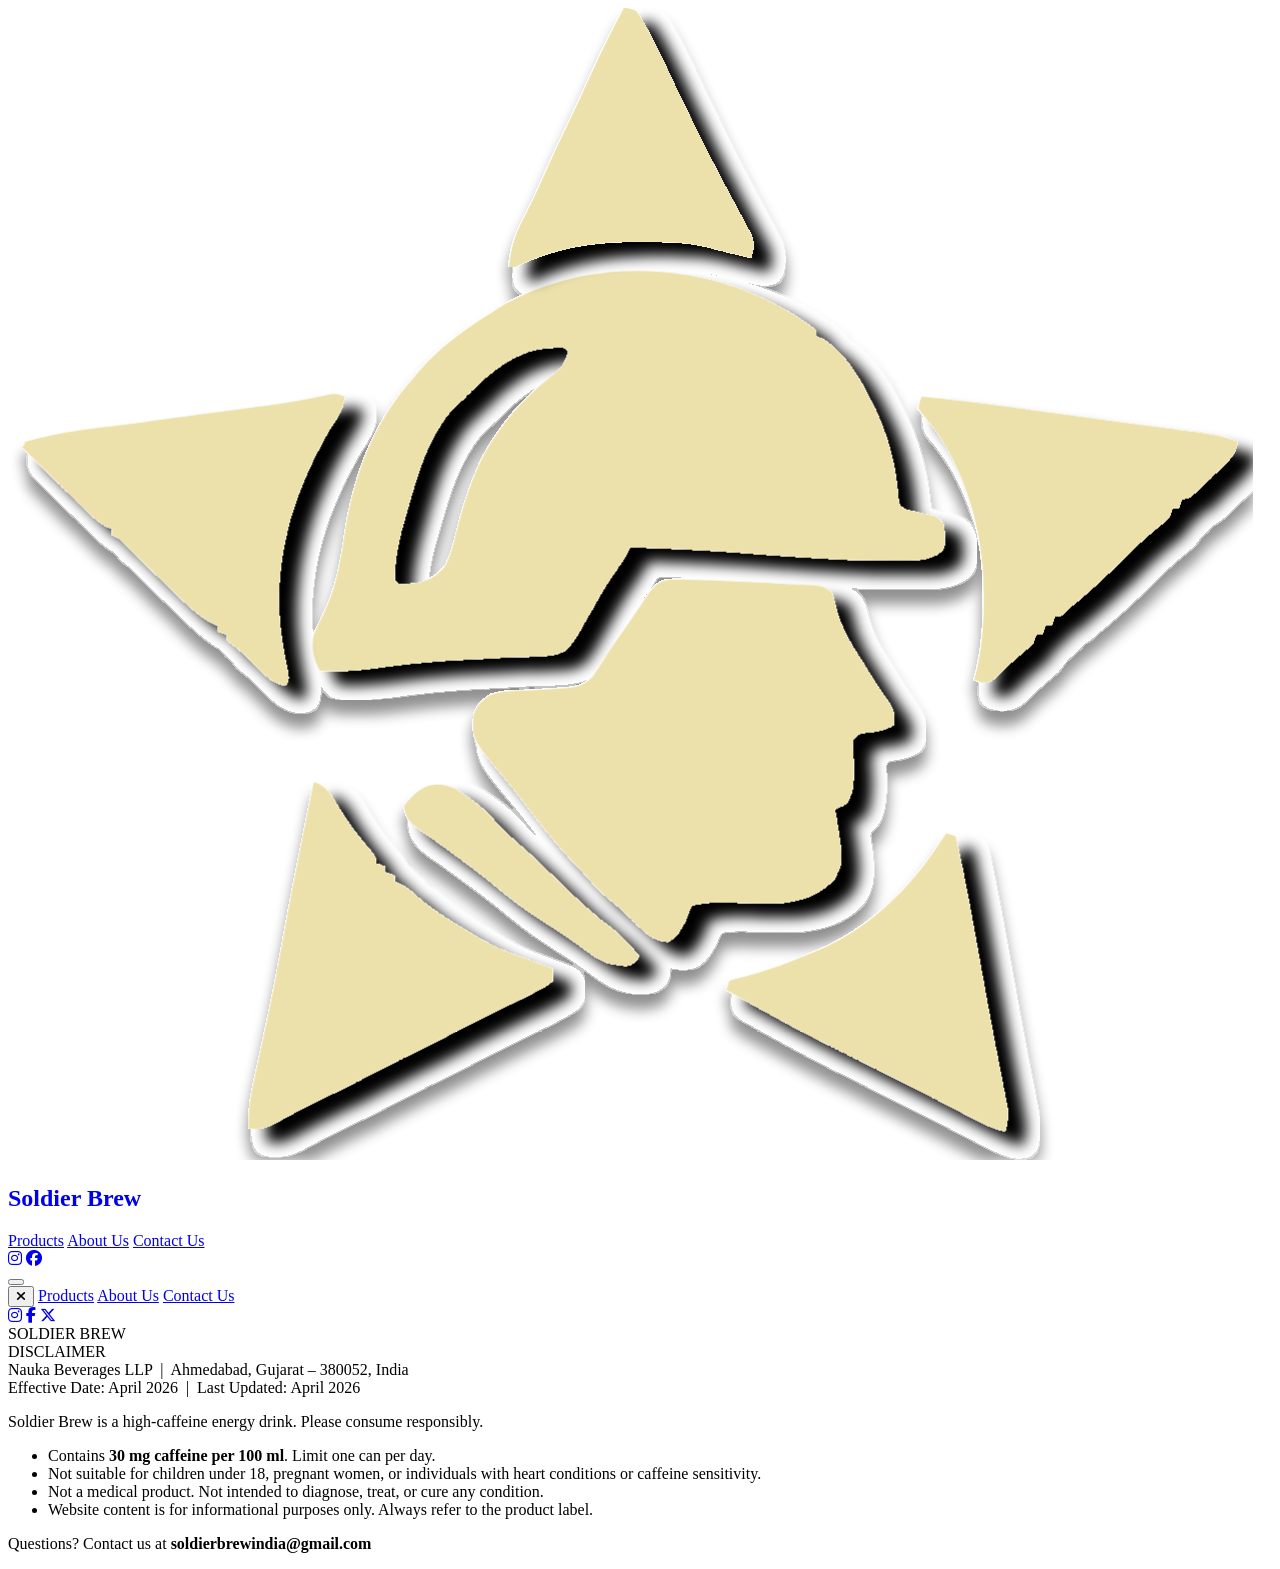
==== disclaimer/index.html @ a4a6e16e "SEO improvements for legal pages" ====
<!DOCTYPE html>
<html lang="en">
<head>
    <meta charset="UTF-8"/>
    <meta name="viewport" content="width=device-width, initial-scale=1.0"/>
    <title>Disclaimer | Soldier Brew Energy Drink </title>
    <meta name="description" content="Read the official disclaimer for Soldier Brew energy drink. Important health warnings, caffeine advisories, and liability information ."/>
    <meta name="robots" content="index, follow"/>
    <link rel="canonical" href="https://www.soldierbrew.com/disclaimer/"/>
    <!-- Open Graph -->
    <meta property="og:title" content="Disclaimer | Soldier Brew"/>
    <meta property="og:description" content="Health warnings and liability disclaimer for Soldier Brew energy drink ."/>
    <meta property="og:url" content="https://www.soldierbrew.com/disclaimer/"/>
    <meta property="og:type" content="website"/>
    <meta property="og:site_name" content="Soldier Brew"/>
    <link rel="icon" type="image/png" href="[data-uri]">
    <link rel="preconnect" href="https://fonts.googleapis.com">
    <link href="https://fonts.googleapis.com/css2?family=Montserrat:wght@900&family=Lora:wght@400;700&display=swap" rel="stylesheet">
    <link rel="stylesheet" href="https://cdnjs.cloudflare.com/ajax/libs/font-awesome/6.5.0/css/all.min.css"/>
    <link rel="stylesheet" href="style.css">

    <script async src="https://www.googletagmanager.com/gtag/js?id=G-ZJBKX8CW5R"></script>
  <script>
    window.dataLayer = window.dataLayer || [];
    function gtag(){dataLayer.push(arguments);}
    gtag('js', new Date());
    gtag('config', 'G-ZJBKX8CW5R');
  </script>
</head>
<body>
    <nav class="navbar">
        <a href="#" class="logo-container" style="text-decoration:none; cursor:pointer;">
            <svg class="logo-img" viewBox="0 0 354 323" fill="none" xmlns="http://www.w3.org/2000/svg">
                <g filter="url(#filter0_dd_101_147)">
                    <g filter="url(#filter1_d_101_147)">
                        <path d="M220.227 86.036C220.85 86.4318 221.474 86.8276 222.116 87.2354C223.553 88.1863 224.936 89.2127 226.305 90.2535C226.305 90.8102 226.305 91.3669 226.305 91.9405C227.046 92.2259 227.046 92.2259 227.801 92.5171C234.238 96.1313 238.813 104.091 241.937 110.497C242.31 111.258 242.684 112.019 243.07 112.804C246.544 120.352 248.572 128.189 249.264 136.435C249.445 139.158 249.445 139.158 251.109 140.336C252.384 140.653 253.66 140.965 254.939 141.265C255.555 141.411 256.172 141.556 256.808 141.706C257.401 141.828 257.994 141.95 258.606 142.075C260.173 142.55 260.173 142.55 261.91 144.237C262.232 145.973 262.232 145.973 262.289 147.98C262.324 148.64 262.359 149.3 262.395 149.98C261.91 151.828 261.91 151.828 260.013 153.188C257.321 154.477 255.678 154.685 252.696 154.695C251.229 154.702 251.229 154.702 249.732 154.71C248.664 154.698 247.596 154.687 246.496 154.675C245.368 154.67 244.24 154.664 243.077 154.658C231.639 154.544 220.255 153.673 208.857 152.794C197.31 151.903 185.784 151.287 174.202 150.985C173.939 151.506 173.676 152.027 173.406 152.564C172.412 154.459 171.266 156.141 170.023 157.891C168.264 160.421 166.636 162.957 165.138 165.64C157.191 179.851 157.191 179.851 153.457 181.021C150.449 181.562 147.408 181.603 144.358 181.713C142.884 181.774 141.409 181.835 139.935 181.896C138.782 181.943 138.782 181.943 137.606 181.991C126.184 182.461 114.896 183.022 103.589 184.748C98.1543 185.573 92.868 185.872 87.3627 185.568C85.4493 182.143 84.8874 179.29 85.6259 175.446C86.388 173.702 87.2086 171.981 88.0682 170.28C91.56 163.337 92.896 156.409 94.0215 148.807C96.5129 132.04 101.787 116.727 113.414 103.749C114.036 103.015 114.657 102.281 115.297 101.525C120.893 95.1679 127.117 90.5869 134.256 86.036C135.008 85.5402 135.76 85.0444 136.535 84.5336C161.495 68.9027 195.907 70.5859 220.227 86.036ZM127.309 109.654C126.592 110.28 125.876 110.906 125.138 111.552C117.456 119.76 114.474 131.365 111.461 141.812C111.236 142.576 111.012 143.34 110.781 144.127C109.298 149.436 108.269 154.743 108.204 160.263C109.196 161.409 109.196 161.409 111.84 161.318C116.509 161.02 119.126 159.913 122.261 156.52C123.997 153.207 124.745 150.161 125.599 146.556C128.223 136.69 131.474 126.372 137.729 118.089C138.215 117.423 138.701 116.758 139.202 116.072C143.028 111.127 147.42 107.023 152.228 102.998C154.769 100.828 156.349 99.451 156.834 96.1579C155.811 94.9798 155.811 94.9798 152.926 95.1035C141.793 95.3533 134.785 102.319 127.309 109.654Z" fill="#ECE1AA"/>
                    </g>
                    <g filter="url(#filter2_d_101_147)">
                        <path d="M188.552 160.059C189.121 160.069 189.69 160.079 190.277 160.09C192.157 160.13 194.036 160.194 195.916 160.263C196.885 160.297 196.885 160.297 197.872 160.331C201.939 160.48 206.002 160.673 210.065 160.891C212.175 161.003 214.286 161.103 216.396 161.202C217.751 161.273 219.105 161.344 220.459 161.416C221.084 161.444 221.709 161.473 222.353 161.502C228.324 161.846 228.324 161.846 230.652 163.637C231.365 165.496 231.365 165.496 231.822 167.785C233.197 173.315 235.78 177.654 238.847 182.457C239.345 183.258 239.843 184.059 240.355 184.884C242.372 188.114 244.408 191.311 246.626 194.415C248.174 196.767 248.352 198.012 248.02 200.751C245.716 202.093 244.115 202.495 241.398 202.859C238.412 203 238.412 203 236.731 204.968C236.585 207.158 236.585 207.158 236.731 209.66C236.867 218.853 236.867 218.853 234.994 222.681C233.189 223.729 233.189 223.729 231.52 224.368C231.655 225.074 231.789 225.78 231.927 226.507C233.927 239.173 233.927 239.173 231.307 244.128C227.201 248.429 221.775 250.288 215.817 250.703C212.87 250.735 209.934 250.696 206.988 250.622C204.994 250.585 202.999 250.552 201.005 250.523C200.131 250.503 199.258 250.482 198.358 250.461C195.96 250.516 193.879 250.712 191.574 251.36C190.576 253.256 190.576 253.256 189.838 255.577C187.048 260.274 187.048 260.274 184.681 261.535C180.432 261.41 177.413 258.02 174.641 255.208C172.629 253.203 170.721 251.351 168.453 249.62C165.99 247.668 164.049 245.476 161.991 243.129C160.267 241.187 158.475 239.32 156.676 237.442C152.286 232.728 148.449 227.657 144.566 222.55C142.52 219.865 140.4 217.254 138.223 214.668C129.973 204.648 129.973 204.648 130.359 198.263C131.079 195.352 132.7 194.032 135.129 192.316C138.505 191.138 142.111 191.254 145.658 191.103C147.635 190.991 149.611 190.868 151.588 190.741C153.075 190.647 154.563 190.57 156.052 190.497C159.373 190.138 161.313 189.679 163.677 187.311C165.303 185.108 166.714 182.843 168.128 180.507C169.295 178.797 170.471 177.092 171.656 175.393C173.306 172.982 174.951 170.569 176.581 168.144C177.033 167.475 177.486 166.805 177.951 166.115C178.342 165.531 178.733 164.947 179.135 164.345C182.017 160.456 183.473 159.947 188.552 160.059Z" fill="#ECE1AA"/>
                    </g>
                    <g filter="url(#filter3_d_101_147)">
                        <path d="M85.6286 216.777C89.3321 218.05 90.4609 220.295 92.3586 223.525C95.1131 228.107 98.1719 232.189 101.721 236.24C102.996 237.864 102.996 237.864 102.996 239.551C103.856 239.83 104.716 240.108 105.602 240.395C105.602 240.952 105.602 241.508 105.602 242.082C106.461 242.36 107.321 242.639 108.207 242.925C108.207 243.482 108.207 244.039 108.207 244.612C108.719 244.837 109.232 245.062 109.76 245.294C111.714 246.317 113.013 247.397 114.611 248.882C119.532 253.169 125.147 256.479 130.785 259.795C131.289 260.092 131.793 260.389 132.312 260.695C135.649 262.607 138.987 264.079 142.617 265.383C143.559 265.725 144.502 266.066 145.473 266.418C146.8 266.897 146.8 266.897 148.153 267.387C149.602 267.944 151.05 268.505 152.495 269.074C152.495 270.187 152.495 271.3 152.495 272.447C151.084 273.647 151.084 273.647 149.021 274.767C148.228 275.2 147.434 275.633 146.616 276.078C142.884 277.981 139.125 279.824 135.345 281.634C131.214 283.612 127.134 285.668 123.078 287.788C118.917 289.963 114.731 292.067 110.493 294.098C107.643 295.499 104.832 296.968 102.019 298.438C96.815 301.156 91.5591 303.755 86.258 306.29C81.9944 308.34 77.8541 310.554 73.7594 312.909C71.4791 313.888 69.8589 313.949 67.3923 313.778C67.2413 309.327 67.7795 305.287 68.7594 300.932C68.9018 300.274 69.0441 299.617 69.1908 298.94C69.4956 297.533 69.803 296.128 70.1127 294.722C70.9321 290.999 71.7304 287.272 72.5281 283.545C72.6871 282.803 72.8461 282.061 73.0099 281.296C74.3052 275.218 75.4741 269.127 76.5647 263.011C78.2383 253.639 80.0598 244.3 81.9379 234.965C82.0725 234.295 82.2072 233.626 82.3459 232.936C83.4303 227.548 84.5164 222.16 85.6286 216.777Z" fill="#ECE1AA"/>
                    </g>
                    <g filter="url(#filter4_d_101_147)">
                        <path d="M94.3128 108.81C93.8442 112.679 92.1725 114.885 89.9708 118.089C81.5231 132.727 75.9451 148.279 75.8595 165.219C75.856 165.824 75.8526 166.429 75.8491 167.052C75.9086 172.569 76.7458 177.872 77.8312 183.279C78.7597 187.947 78.7597 187.947 77.8134 189.785C73.8101 189.07 71.7813 186.71 69.0752 183.933C65.453 180.25 65.453 180.25 61.3139 177.133C61.3139 176.576 61.3139 176.019 61.3139 175.446C60.0243 175.028 60.0243 175.028 58.7087 174.602C58.7087 174.046 58.7087 173.489 58.7087 172.915C58.243 172.724 57.7774 172.533 57.2976 172.335C52.7873 169.914 49.2753 166.323 45.6828 162.793C43.1703 160.331 40.655 157.872 38.1387 155.413C37.4687 154.755 36.7987 154.097 36.1085 153.42C35.4676 152.794 34.8267 152.169 34.1665 151.525C33.5847 150.956 33.003 150.386 32.4036 149.799C30.9861 148.387 30.9861 148.387 29.1834 147.611C29.1834 147.054 29.1834 146.497 29.1834 145.924C28.6924 145.722 28.2015 145.52 27.6957 145.312C25.2882 144.008 23.6602 142.436 21.724 140.53C20.9712 139.793 20.2184 139.057 19.4428 138.298C18.6631 137.526 17.8835 136.755 17.0802 135.96C16.3038 135.198 15.5275 134.437 14.7277 133.652C13.2745 132.226 11.8231 130.798 10.3741 129.368C8.25907 127.285 6.13151 125.216 4 123.149C4.28657 122.593 4.57314 122.036 4.86839 121.462C15.3913 118.248 26.981 117.451 37.8673 115.98C39.7003 115.729 41.5331 115.477 43.366 115.225C50.5499 114.241 57.7346 113.264 64.9259 112.332C65.7828 112.22 66.6397 112.108 67.5225 111.993C69.1249 111.786 70.7275 111.58 72.3305 111.376C78.0486 110.634 83.6511 109.588 89.2755 108.349C91.7076 107.967 91.7076 107.967 94.3128 108.81Z" fill="#ECE1AA"/>
                    </g>
                    <g filter="url(#filter5_d_101_147)">
                        <path d="M255.829 108.81C262.422 109.394 268.968 110.207 275.524 111.094C276.572 111.234 277.62 111.375 278.7 111.52C280.917 111.817 283.135 112.116 285.352 112.415C288.655 112.861 291.959 113.305 295.263 113.748C300.701 114.478 306.137 115.215 311.574 115.954C314.966 116.413 318.36 116.865 321.753 117.316C323.951 117.612 326.149 117.908 328.347 118.204C329.869 118.404 329.869 118.404 331.422 118.607C335.919 119.219 340.158 119.82 344.405 121.463C343.9 124.427 342.839 125.831 340.664 127.934C340.087 128.494 339.51 129.054 338.915 129.631C338.006 130.493 338.006 130.493 337.078 131.374C336.476 131.962 335.873 132.55 335.252 133.156C330.743 137.489 330.743 137.489 328.774 137.489C328.488 138.324 328.201 139.159 327.906 140.019C327.333 140.019 326.76 140.019 326.169 140.019C325.883 140.854 325.596 141.69 325.301 142.55C323.94 143.851 323.94 143.851 322.207 145.239C318.399 148.377 314.902 151.741 311.406 155.202C307.417 159.153 303.377 162.958 299.042 166.553C297.49 167.832 297.49 167.832 296.118 169.288C294.907 170.385 294.907 170.385 293.17 170.385C292.74 171.638 292.74 171.638 292.302 172.916C291.729 172.916 291.156 172.916 290.565 172.916C290.135 174.168 290.135 174.168 289.697 175.446C289.124 175.446 288.55 175.446 287.96 175.446C287.53 176.699 287.53 176.699 287.091 177.977C285.67 179.337 285.67 179.337 283.889 180.771C281.538 182.684 279.421 184.615 277.376 186.833C274.934 188.942 274.934 188.942 272.437 188.836C271.828 188.593 271.219 188.349 270.592 188.098C270.861 187.072 271.129 186.046 271.406 184.988C273.186 177.191 273.471 169.071 273.197 161.107C273.173 160.277 273.148 159.447 273.123 158.593C272.337 143.674 266.703 125.673 256.457 114.184C255.963 113.524 255.47 112.864 254.961 112.184C255.302 110.372 255.302 110.372 255.829 108.81Z" fill="#ECE1AA"/>
                    </g>
                    <g filter="url(#filter6_d_101_147)">
                        <path d="M262.781 231.116C263.641 231.395 264.5 231.673 265.386 231.96C268.096 244.387 270.346 256.887 272.571 269.402C273.842 276.541 275.136 283.674 276.519 290.793C276.643 291.438 276.768 292.082 276.896 292.746C277.482 295.783 278.075 298.817 278.681 301.85C278.888 302.919 279.095 303.988 279.307 305.09C279.584 306.484 279.584 306.484 279.865 307.906C280.148 310.395 279.94 312.216 279.28 314.622C275.6 313.835 272.528 312.192 269.24 310.457C267.895 309.757 266.551 309.058 265.206 308.358C264.514 307.997 263.821 307.635 263.108 307.262C259.895 305.588 256.671 303.936 253.446 302.286C252.785 301.947 252.124 301.609 251.443 301.26C247.083 299.032 242.709 296.83 238.327 294.642C237.219 294.088 236.111 293.534 235.003 292.98C232.853 291.905 230.7 290.833 228.546 289.763C221.309 286.147 214.245 282.314 207.204 278.352C205.179 277.225 203.152 276.101 201.125 274.978C201.412 274.143 201.698 273.308 201.993 272.447C203.71 271.825 203.71 271.825 206.01 271.34C212.46 269.78 218.484 267.404 224.572 264.856C225.469 264.484 226.367 264.112 227.292 263.729C240.621 257.756 251.268 247.949 259.307 236.177C259.878 235.354 259.878 235.354 260.461 234.513C261.24 233.385 262.012 232.252 262.781 231.116Z" fill="#ECE1AA"/>
                    </g>
                    <g filter="url(#filter7_d_101_147)">
                        <path d="M172.466 0C173.99 0.0593079 173.99 0.0593079 175.94 0.84349C177.245 2.77366 178.312 4.58684 179.359 6.64249C179.639 7.1644 179.918 7.68631 180.206 8.22403C182.308 12.2029 184.198 16.2703 186.091 20.3459C188.006 24.4325 190.005 28.4795 192.005 32.5271C192.445 33.4222 192.886 34.3174 193.339 35.2396C195.782 40.182 198.281 45.0889 200.869 49.9603C201.392 50.9508 201.915 51.9413 202.453 52.9618C203.468 54.8777 204.493 56.7885 205.53 58.6936C206.218 59.9959 206.218 59.9959 206.921 61.3244C207.332 62.0869 207.743 62.8493 208.167 63.6349C209.063 66.1377 208.839 67.5015 208.071 70.0097C207.409 69.8466 206.747 69.6835 206.066 69.5155C205.169 69.2958 204.272 69.0762 203.349 68.8499C202.034 68.527 202.034 68.527 200.693 68.1975C199.688 67.9605 198.684 67.7234 197.65 67.4792C196.822 67.256 196.822 67.256 195.977 67.0282C189.911 65.5099 183.915 65.4681 177.677 65.4759C176.562 65.4773 175.446 65.4787 174.297 65.4801C162.584 65.6263 152.627 67.5045 142.073 72.5402C141.5 72.5402 140.926 72.5402 140.336 72.5402C140.759 67.734 141.677 64.2611 143.918 59.8878C144.474 58.7815 145.028 57.6744 145.58 56.5666C145.864 56.0023 146.147 55.4379 146.439 54.8565C147.81 52.0672 149.064 49.2306 150.322 46.392C152.498 41.5122 154.764 36.6823 157.1 31.8733C159.107 27.7267 161.017 23.5425 162.914 19.3476C165.886 12.7874 169.091 6.37326 172.466 0Z" fill="#ECE1AA"/>
                    </g>
                    <g filter="url(#filter8_d_101_147)">
                        <path d="M125.355 218.675C129.948 221.576 133.617 224.397 137.064 228.53C138.719 230.406 140.484 231.971 142.4 233.594C146.665 237.23 150.631 241.108 154.612 245.034C159.418 249.764 164.255 254.122 169.646 258.217C172.42 260.458 174.582 262.951 176.81 265.699C175.762 266.988 175.762 266.988 174.205 268.23C172.295 268.286 172.295 268.286 170.135 267.861C169.433 267.74 168.731 267.62 168.008 267.495C165.062 266.367 162.96 264.791 160.478 262.905C158.531 261.45 156.537 260.102 154.5 258.767C153.806 258.311 153.111 257.856 152.395 257.386C150.976 256.46 149.556 255.535 148.135 254.612C143.838 251.789 139.874 248.797 135.996 245.456C134.737 244.445 133.471 243.443 132.197 242.451C131.474 241.888 130.75 241.324 130.005 240.744C127.867 239.127 125.712 237.55 123.533 235.986C122.869 235.505 122.204 235.024 121.519 234.528C120.189 233.567 118.853 232.614 117.511 231.67C111.79 227.523 111.79 227.523 110.812 223.525C114.752 218.332 118.736 215.748 125.355 218.675Z" fill="#ECE1AA"/>
                    </g>
                </g>
                <defs>
                    <filter id="filter0_dd_101_147" x="0" y="0" width="348.406" height="322.622" filterUnits="userSpaceOnUse" color-interpolation-filters="sRGB">
                        <feFlood flood-opacity="0" result="BackgroundImageFix"/>
                        <feColorMatrix in="SourceAlpha" type="matrix" values="0 0 0 0 0 0 0 0 0 0 0 0 0 0 0 0 0 0 127 0" result="hardAlpha"/>
                        <feOffset dy="4"/>
                        <feGaussianBlur stdDeviation="2"/>
                        <feComposite in2="hardAlpha" operator="out"/>
                        <feColorMatrix type="matrix" values="0 0 0 0 0 0 0 0 0 0 0 0 0 0 0 0 0 0 0.25 0"/>
                        <feBlend mode="normal" in2="BackgroundImageFix" result="effect1_dropShadow_101_147"/>
                        <feColorMatrix in="SourceAlpha" type="matrix" values="0 0 0 0 0 0 0 0 0 0 0 0 0 0 0 0 0 0 127 0" result="hardAlpha"/>
                        <feOffset dy="4"/>
                        <feGaussianBlur stdDeviation="2"/>
                        <feComposite in2="hardAlpha" operator="out"/>
                        <feColorMatrix type="matrix" values="0 0 0 0 0 0 0 0 0 0 0 0 0 0 0 0 0 0 0.25 0"/>
                        <feBlend mode="normal" in2="effect1_dropShadow_101_147" result="effect2_dropShadow_101_147"/>
                        <feBlend mode="normal" in="SourceGraphic" in2="effect2_dropShadow_101_147" result="shape"/>
                    </filter>
                    <filter id="filter1_d_101_147" x="85.3125" y="73.5989" width="186.086" height="120.085" filterUnits="userSpaceOnUse" color-interpolation-filters="sRGB">
                        <feFlood flood-opacity="0" result="BackgroundImageFix"/>
                        <feColorMatrix in="SourceAlpha" type="matrix" values="0 0 0 0 0 0 0 0 0 0 0 0 0 0 0 0 0 0 127 0" result="hardAlpha"/>
                        <feOffset dx="5" dy="4"/>
                        <feGaussianBlur stdDeviation="2"/>
                        <feComposite in2="hardAlpha" operator="out"/>
                        <feColorMatrix type="matrix" values="0 0 0 0 0 0 0 0 0 0 0 0 0 0 0 0 0 0 1 0"/>
                        <feBlend mode="normal" in2="BackgroundImageFix" result="effect1_dropShadow_101_147"/>
                        <feBlend mode="normal" in="SourceGraphic" in2="effect1_dropShadow_101_147" result="shape"/>
                    </filter>
                    <filter id="filter2_d_101_147" x="130.234" y="160.045" width="126.93" height="109.489" filterUnits="userSpaceOnUse" color-interpolation-filters="sRGB">
                        <feFlood flood-opacity="0" result="BackgroundImageFix"/>
                        <feColorMatrix in="SourceAlpha" type="matrix" values="0 0 0 0 0 0 0 0 0 0 0 0 0 0 0 0 0 0 127 0" result="hardAlpha"/>
                        <feOffset dx="5" dy="4"/>
                        <feGaussianBlur stdDeviation="2"/>
                        <feComposite in2="hardAlpha" operator="out"/>
                        <feColorMatrix type="matrix" values="0 0 0 0 0 0 0 0 0 0 0 0 0 0 0 0 0 0 1 0"/>
                        <feBlend mode="normal" in2="BackgroundImageFix" result="effect1_dropShadow_101_147"/>
                        <feBlend mode="normal" in="SourceGraphic" in2="effect1_dropShadow_101_147" result="shape"/>
                    </filter>
                    <filter id="filter3_d_101_147" x="67.3672" y="216.777" width="94.125" height="105.075" filterUnits="userSpaceOnUse" color-interpolation-filters="sRGB">
                        <feFlood flood-opacity="0" result="BackgroundImageFix"/>
                        <feColorMatrix in="SourceAlpha" type="matrix" values="0 0 0 0 0 0 0 0 0 0 0 0 0 0 0 0 0 0 127 0" result="hardAlpha"/>
                        <feOffset dx="5" dy="4"/>
                        <feGaussianBlur stdDeviation="2"/>
                        <feComposite in2="hardAlpha" operator="out"/>
                        <feColorMatrix type="matrix" values="0 0 0 0 0 0 0 0 0 0 0 0 0 0 0 0 0 0 1 0"/>
                        <feBlend mode="normal" in2="BackgroundImageFix" result="effect1_dropShadow_101_147"/>
                        <feBlend mode="normal" in="SourceGraphic" in2="effect1_dropShadow_101_147" result="shape"/>
                    </filter>
                    <filter id="filter4_d_101_147" x="4" y="108.103" width="99.3125" height="89.682" filterUnits="userSpaceOnUse" color-interpolation-filters="sRGB">
                        <feFlood flood-opacity="0" result="BackgroundImageFix"/>
                        <feColorMatrix in="SourceAlpha" type="matrix" values="0 0 0 0 0 0 0 0 0 0 0 0 0 0 0 0 0 0 127 0" result="hardAlpha"/>
                        <feOffset dx="5" dy="4"/>
                        <feGaussianBlur stdDeviation="2"/>
                        <feComposite in2="hardAlpha" operator="out"/>
                        <feColorMatrix type="matrix" values="0 0 0 0 0 0 0 0 0 0 0 0 0 0 0 0 0 0 1 0"/>
                        <feBlend mode="normal" in2="BackgroundImageFix" result="effect1_dropShadow_101_147"/>
                        <feBlend mode="normal" in="SourceGraphic" in2="effect1_dropShadow_101_147" result="shape"/>
                    </filter>
                    <filter id="filter5_d_101_147" x="254.961" y="108.81" width="98.4453" height="88.0612" filterUnits="userSpaceOnUse" color-interpolation-filters="sRGB">
                        <feFlood flood-opacity="0" result="BackgroundImageFix"/>
                        <feColorMatrix in="SourceAlpha" type="matrix" values="0 0 0 0 0 0 0 0 0 0 0 0 0 0 0 0 0 0 127 0" result="hardAlpha"/>
                        <feOffset dx="5" dy="4"/>
                        <feGaussianBlur stdDeviation="2"/>
                        <feComposite in2="hardAlpha" operator="out"/>
                        <feColorMatrix type="matrix" values="0 0 0 0 0 0 0 0 0 0 0 0 0 0 0 0 0 0 1 0"/>
                        <feBlend mode="normal" in2="BackgroundImageFix" result="effect1_dropShadow_101_147"/>
                        <feBlend mode="normal" in="SourceGraphic" in2="effect1_dropShadow_101_147" result="shape"/>
                    </filter>
                    <filter id="filter6_d_101_147" x="201.125" y="231.116" width="87.8594" height="91.5056" filterUnits="userSpaceOnUse" color-interpolation-filters="sRGB">
                        <feFlood flood-opacity="0" result="BackgroundImageFix"/>
                        <feColorMatrix in="SourceAlpha" type="matrix" values="0 0 0 0 0 0 0 0 0 0 0 0 0 0 0 0 0 0 127 0" result="hardAlpha"/>
                        <feOffset dx="5" dy="4"/>
                        <feGaussianBlur stdDeviation="2"/>
                        <feComposite in2="hardAlpha" operator="out"/>
                        <feColorMatrix type="matrix" values="0 0 0 0 0 0 0 0 0 0 0 0 0 0 0 0 0 0 1 0"/>
                        <feBlend mode="normal" in2="BackgroundImageFix" result="effect1_dropShadow_101_147"/>
                        <feBlend mode="normal" in="SourceGraphic" in2="effect1_dropShadow_101_147" result="shape"/>
                    </filter>
                    <filter id="filter7_d_101_147" x="140.336" y="0" width="77.4141" height="80.5402" filterUnits="userSpaceOnUse" color-interpolation-filters="sRGB">
                        <feFlood flood-opacity="0" result="BackgroundImageFix"/>
                        <feColorMatrix in="SourceAlpha" type="matrix" values="0 0 0 0 0 0 0 0 0 0 0 0 0 0 0 0 0 0 127 0" result="hardAlpha"/>
                        <feOffset dx="5" dy="4"/>
                        <feGaussianBlur stdDeviation="2"/>
                        <feComposite in2="hardAlpha" operator="out"/>
                        <feColorMatrix type="matrix" values="0 0 0 0 0 0 0 0 0 0 0 0 0 0 0 0 0 0 1 0"/>
                        <feBlend mode="normal" in2="BackgroundImageFix" result="effect1_dropShadow_101_147"/>
                        <feBlend mode="normal" in="SourceGraphic" in2="effect1_dropShadow_101_147" result="shape"/>
                    </filter>
                    <filter id="filter8_d_101_147" x="110.812" y="217.448" width="75" height="58.8076" filterUnits="userSpaceOnUse" color-interpolation-filters="sRGB">
                        <feFlood flood-opacity="0" result="BackgroundImageFix"/>
                        <feColorMatrix in="SourceAlpha" type="matrix" values="0 0 0 0 0 0 0 0 0 0 0 0 0 0 0 0 0 0 127 0" result="hardAlpha"/>
                        <feOffset dx="5" dy="4"/>
                        <feGaussianBlur stdDeviation="2"/>
                        <feComposite in2="hardAlpha" operator="out"/>
                        <feColorMatrix type="matrix" values="0 0 0 0 0 0 0 0 0 0 0 0 0 0 0 0 0 0 1 0"/>
                        <feBlend mode="normal" in2="BackgroundImageFix" result="effect1_dropShadow_101_147"/>
                        <feBlend mode="normal" in="SourceGraphic" in2="effect1_dropShadow_101_147" result="shape"/>
                    </filter>
                </defs>
            </svg>
            <h2>Soldier Brew</h2>
        </a>

        <div class="nav-right">
            <div class="nav-links">
                <a href="#products">Products</a>
                <a href="#mission">About Us</a>
                <a href="#contact">Contact Us</a>
            </div>
            <div class="header-socials">
                <a href="https://instagram.com" target="_blank"><i class="fab fa-instagram"></i></a>
                <a href="https://facebook.com" target="_blank"><i class="fab fa-facebook"></i></a>
            </div>
        </div>
        <button class="hamburger" id="hamburgerBtn" aria-label="Open menu">
            <span></span><span></span><span></span>
        </button>
    </nav>

    <!-- MOBILE NAV DRAWER -->
    <div class="mobile-nav" id="mobileNav">
        <button class="mobile-nav-close" id="mobileNavClose" aria-label="Close menu"><i class="fas fa-times"></i></button>
        <a href="#products" class="mobile-nav-link">Products</a>
        <a href="#mission" class="mobile-nav-link">About Us</a>
        <a href="#contact" class="mobile-nav-link">Contact Us</a>
        <div class="mobile-socials">
            <a href="https://instagram.com/soldierbrew.india" target="_blank"><i class="fab fa-instagram"></i></a>
            <a href="https://facebook.com" target="_blank"><i class="fab fa-facebook-f"></i></a>
            <a href="https://twitter.com" target="_blank"><i class="fab fa-x-twitter"></i></a>
        </div>
    </div>
    <div class="page-content">
        <div class="page-header">
            <div class="brand-title">SOLDIER BREW</div>
            <div class="page-title">DISCLAIMER</div>
            <div class="meta">Nauka Beverages LLP &nbsp;|&nbsp; Ahmedabad, Gujarat – 380052, India</div>
            <div class="meta">Effective Date: April 2026 &nbsp;|&nbsp; Last Updated: April 2026</div>
        </div>

        <p class="sec-p">Soldier Brew is a high-caffeine energy drink. Please consume responsibly.</p>

        <ul class="sec-ul">
            <li>Contains <strong style="color:var(--accent);">30 mg caffeine per 100 ml</strong>. Limit one can per day.</li>
            <li>Not suitable for children under 18, pregnant women, or individuals with heart conditions or caffeine sensitivity.</li>
            <li>Not a medical product. Not intended to diagnose, treat, or cure any condition.</li>
            <li>Website content is for informational purposes only. Always refer to the product label.</li>
        </ul>

        <p class="sec-p">Questions? Contact us at <strong style="color:var(--accent);">soldierbrewindia@gmail.com</strong></p>

    </div>

    <script>
        const hamburgerBtn = document.getElementById('hamburgerBtn');
        const mobileNav = document.getElementById('mobileNav');
        const mobileNavClose = document.getElementById('mobileNavClose');
        function openMobileNav() { if(hamburgerBtn) hamburgerBtn.classList.add('open'); if(mobileNav) mobileNav.classList.add('open'); document.body.style.overflow = 'hidden'; }
        function closeMobileNav() { if(hamburgerBtn) hamburgerBtn.classList.remove('open'); if(mobileNav) mobileNav.classList.remove('open'); document.body.style.overflow = ''; }
        if(hamburgerBtn) hamburgerBtn.addEventListener('click', openMobileNav);
        if(mobileNavClose) mobileNavClose.addEventListener('click', closeMobileNav);
        document.querySelectorAll('.mobile-nav-link').forEach(link => { link.addEventListener('click', closeMobileNav); });
    </script>
</body>
</html>
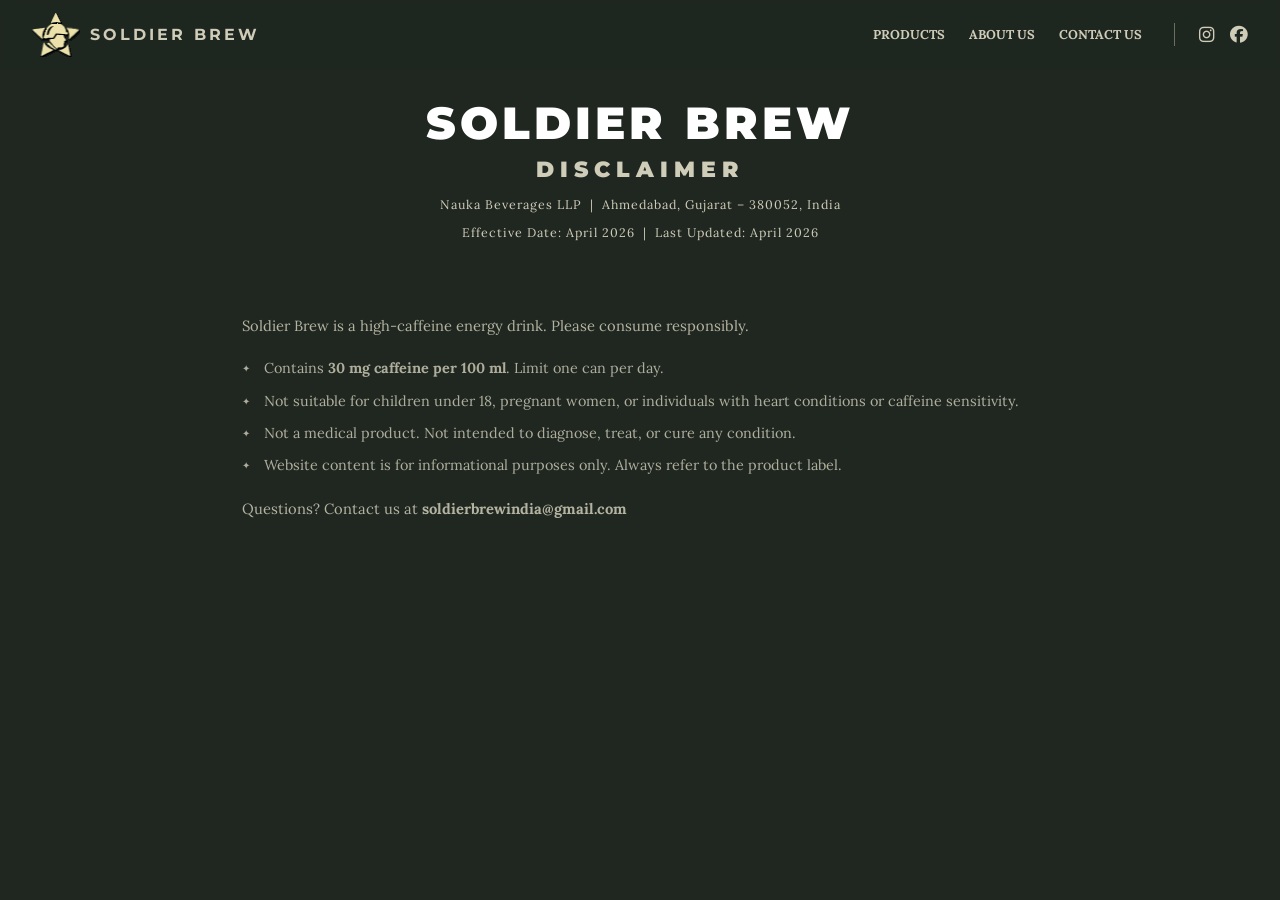
==== commit eed3e2d9: "updated terms folder structure" ====
--- a/disclaimer/index.html
+++ b/disclaimer/index.html
@@ -17,7 +17,7 @@
     <link rel="preconnect" href="https://fonts.googleapis.com">
     <link href="https://fonts.googleapis.com/css2?family=Montserrat:wght@900&family=Lora:wght@400;700&display=swap" rel="stylesheet">
     <link rel="stylesheet" href="https://cdnjs.cloudflare.com/ajax/libs/font-awesome/6.5.0/css/all.min.css"/>
-    <link rel="stylesheet" href="style.css">
+    <link rel="stylesheet" href="/style.css">
 
     <script async src="https://www.googletagmanager.com/gtag/js?id=G-ZJBKX8CW5R"></script>
   <script>
--- a/style.css
+++ b/style.css
@@ -0,0 +1,931 @@
+
+@media (max-width: 768px) {
+    body {
+padding-top: 80px;
+    }
+}
+    
+:root {
+    --color-dark-green: #1F2720;
+    --color-deep-green: #2B352E;
+    --color-olive-drab: #6B705C;
+    --color-khaki: #CFCCB8;
+    --color-accent: #8A9F5B;
+}
+
+/* TACTICAL ENHANCEMENTS */
+* { margin: 0; padding: 0; box-sizing: border-box; }
+body { font-family: 'Lora', serif; background-color: var(--color-dark-green); color: var(--color-khaki); overflow-x: hidden; }
+h1, h2, h3 { font-family: 'Montserrat', sans-serif; text-transform: uppercase; letter-spacing: 2px; }
+
+/* NAV - TACTICAL LAYOUT */
+.navbar {
+    position: fixed; top: 0; width: 100%; padding: 0.8rem 2rem;
+    display: flex; justify-content: space-between; align-items: center;
+    z-index: 1000; background: rgba(31, 39, 32, 0.653); backdrop-filter: blur(5px);
+}
+.logo-container { display: flex; align-items: center; gap: 10px; }
+.logo-img { height: 44px; width: auto; }
+.logo-container h2 { font-size: 1rem; letter-spacing: 3px; color: var(--color-khaki); }
+.nav-right { display: flex; align-items: center; gap: 2rem; }
+.nav-links { display: flex; gap: 1.5rem; align-items: center; }
+.nav-links a { color: var(--color-khaki); text-decoration: none; font-weight: bold; text-transform: uppercase; font-size: 0.8rem; transition: color 0.3s; }
+.nav-links a:hover { color: var(--color-accent); }
+.header-socials { 
+    display: flex; gap: 1rem; align-items: center; 
+    padding-left: 1.5rem; border-left: 1px solid var(--color-olive-drab);
+}
+.header-socials a { color: var(--color-khaki); font-size: 1.1rem; transition: 0.3s; }
+.header-socials a:hover { color: var(--color-accent); }
+
+/* HAMBURGER */
+.hamburger {
+    display: none; flex-direction: column; gap: 5px; cursor: pointer;
+    background: none; border: none; padding: 4px; z-index: 1100;
+}
+.hamburger span {
+    display: block; width: 24px; height: 2px;
+    background: var(--color-khaki); border-radius: 2px; transition: 0.3s;
+}
+.hamburger.open span:nth-child(1) { transform: translateY(7px) rotate(45deg); }
+.hamburger.open span:nth-child(2) { opacity: 0; }
+.hamburger.open span:nth-child(3) { transform: translateY(-7px) rotate(-45deg); }
+
+/* MOBILE NAV DRAWER */
+.mobile-nav {
+    position: fixed;
+    top: 0;
+    right: -100%;   /* hidden outside */
+    width: 75%;     /* sidebar width */
+    height: 100vh;
+
+    background: rgba(31, 39, 32, 0.98);
+    backdrop-filter: blur(12px);
+    z-index: 1050;
+    padding-left: 2rem;
+    display: flex;
+    flex-direction: column;
+    justify-content: center;
+    align-items: flex-start;
+    gap: 1.2rem;
+    background: rgba(40, 53, 41, 0.66); /* transparent */
+    backdrop-filter: blur(12px);       /* 🔥 blur effect */
+    -webkit-backdrop-filter: blur(12px); /* Safari support */
+    transition: right 0.4s ease;  /* smooth slide */
+}
+.mobile-nav.open {
+    right: 0;   /* slide inside */
+}
+.mobile-nav a {
+    color: var(--color-khaki); text-decoration: none; 
+    font-size: 1rem; font-weight: 900; text-transform: uppercase; letter-spacing: 2px;
+    transition: color 0.3s;
+}
+.mobile-nav a:hover { color: var(--color-accent); }
+.mobile-nav .mobile-socials { display: flex; gap: 1.5rem; margin-top: 1rem; }
+.mobile-nav .mobile-socials a { font-size: 1.4rem; }
+.mobile-nav-close {
+    position: absolute; top: 1.2rem; right: 1.5rem;
+    background: none; border: none; color: var(--color-khaki);
+    font-size: 1.8rem; cursor: pointer;
+}
+       
+
+
+/* HERO SECTION */
+/* .hero {
+    position: relative; height: 90vh; display: flex; margin-top: 11vh;
+    align-items: center; justify-content: center; overflow: hidden; text-align: center;
+}
+#heroVideo {
+    position: absolute; top: 50%; left: 50%; min-width: 100%; min-height: 30%;
+    transform: translate(-50%, -50%); object-fit: cover; z-index: 0;
+} */
+
+/* ── HERO — fully responsive, video fills like background ── */
+.hero {
+    position: relative;
+    width: 100%;
+    height: 100svh;          /* full viewport, safe-area aware */
+    min-height: 500px;
+    overflow: hidden;
+    display: flex;
+    align-items: center;
+    justify-content: center;
+}
+
+#heroVideo {
+    position: absolute;
+    top: 0; left: 0;
+    width: 100%;
+    height: 100%;
+    object-fit: cover;       /* always fills, never distorts */
+    object-position: center center;
+    z-index: 0;
+    display: block;
+}
+
+.video-overlay {
+    position: absolute;
+    inset: 0;
+    background: linear-gradient(to bottom,
+        rgba(31,39,32,0.3) 0%,
+        rgba(0,0,0,0.65) 100%);
+    z-index: 1;
+}
+
+.hero-content {
+    position: absolute;
+     top: 50%;
+    left: 50%;
+   z-index: 2;
+    padding: 0 1.5rem;
+    padding-top: 70px;       /* offset for fixed navbar */
+    max-width: 860px;
+    width: 100%;
+    text-align: center;
+    transform: translate(-50%, -50%); /* center perfectly */
+}
+
+.hero-content h1 {
+    font-size: clamp(2.2rem, 9vw, 6rem);
+    margin-bottom: 1rem;
+    color: #fff;
+    text-shadow: 0 4px 20px rgba(0,0,0,0.6);
+    line-height: 1.1;
+}
+
+.hero-content p {
+    font-size: clamp(0.85rem, 2.5vw, 1.2rem);
+    font-style: italic;
+    margin-bottom: 2rem;
+    opacity: 0.9;
+    line-height: 1.7;
+}
+
+@media (max-width: 768px) {
+
+    .hero-content {
+        top: 55%; /* thoda niche adjust */
+        padding: 0 1rem;
+    }
+
+    .hero-content h1 {
+        font-size: clamp(1.5rem, 15vw, 1.5rem); /* chota kar diya */
+        line-height: 1.2;
+    }
+
+    .hero-content p {
+        font-size: 0.8rem;
+        line-height: 1.4;
+        margin-bottom: 1rem;
+    }
+
+    .hero-content .btn {
+        font-size: 0.75rem;
+        padding: 18px 14px;
+    }
+}
+/* BUTTONS */
+.btn {
+    display: inline-block; padding: 1rem 2.5rem; border: 2px solid var(--color-accent); color: #fff;
+    text-decoration: none; font-weight: bold; transition: 0.3s; background: rgba(138, 159, 91, 0.2);
+    text-transform: uppercase; letter-spacing: 1px;
+}
+.btn:hover { background: var(--color-accent); color: var(--color-dark-green); box-shadow: 0 0 20px var(--color-accent); }
+
+/* MISSION SECTION */
+.section { padding: 2.5rem 2rem; text-align: center; }
+.mission-grid { display: grid; grid-template-columns: repeat(auto-fit, minmax(280px, 1fr)); gap: 1.5rem; margin-top: 1.5rem; }
+.mission-card { background: var(--color-deep-green); padding: 2rem; border: 1px solid var(--color-olive-drab); transition: 0.4s; }
+.mission-card:hover { border-color: var(--color-accent); transform: translateY(-10px); }
+.mission-card i { font-size: 3rem; color: var(--color-accent); margin-bottom: 1.5rem; }
+
+/* PRODUCT SECTION - ANIMATED */
+.product-section {
+    padding: 3rem 2rem 2rem;
+    background: radial-gradient(circle at center, var(--color-deep-green), var(--color-dark-green));
+    overflow: hidden;
+    position: relative;
+}
+.product-container {
+    max-width: 1200px; margin: 0 auto; display: flex;
+    align-items: center; justify-content: space-around; flex-wrap: wrap; gap: 2rem;
+    position: relative;
+}
+.product-display { position: relative; flex: 1; min-width: 280px; text-align: center; z-index: 2;}
+.product-image {
+    width: 100%; max-width: 320px; filter: drop-shadow(0 20px 50px rgba(0,0,0,0.8));
+    animation: floatCan 4s ease-in-out infinite; transition: 0.5s; cursor: pointer;
+}
+
+#products-zero .product-image {
+    max-width: 350px !important;  /* size increase */
+    width: 200% !important;
+}
+.product-image:hover { transform: scale(1.1) rotate(5deg); }
+
+
+#products-zero .product-info h2 {
+
+            margin-left: 50px;
+}
+@keyframes floatCan {
+    0%, 100% { transform: translateY(0) rotate(0); }
+    50% { transform: translateY(-20px) rotate(-2deg); }
+}
+.product-info { flex: 1; min-width: 280px; text-align: left;z-index: 1; }
+.sku-tag {
+    display: inline-block; background: var(--color-accent); color: var(--color-dark-green);
+    padding: 0.3rem 1rem; font-weight: 900; text-transform: uppercase; margin-bottom: 1.5rem;
+}
+.nutrition-brief {
+    display: flex; gap: 2rem; margin-bottom: 3rem; border-top: 1px solid var(--color-olive-drab); padding-top: 1.5rem;
+}
+.stat span { display: block; font-size: 1.5rem; font-weight: 900; color: var(--color-accent); }
+.stat label { font-size: 0.7rem; text-transform: uppercase; opacity: 0.6; }
+
+/* FULL WIDTH TACTICAL VIDEO SECTION */
+.brand-video-section {
+    width: 100%;
+    background: var(--color-dark-green);
+    padding: 0; /* No padding for full width */
+    overflow: hidden;
+}
+
+.video-wrapper {
+    width: 100vw;
+    position: relative;
+    line-height: 0;
+}
+
+#missionVideo , #brandVideo{
+    width: 100%;
+    height: auto;
+    object-fit: cover;
+    display: block;
+}
+@media (max-width: 768px) {
+    #missionVideo , #brandVideo{
+       height: min(65vh, 380px);      
+object-fit: cover;  
+    }
+}
+
+
+
+/* Optional: Caption styling if you want it over the video */
+.video-overlay-text {
+    position: absolute;
+    bottom: 20px;
+    left: 50%;
+    transform: translateX(-50%);
+    font-family: 'Montserrat', sans-serif;
+    font-size: 1.5rem;
+    color: white;
+    text-shadow: 2px 2px 10px rgba(0,0,0,0.8);
+    pointer-events: none;
+    z-index: 5;
+    text-transform: uppercase;
+    letter-spacing: 3px;
+    white-space: nowrap;
+}
+@media (max-width: 768px) {
+    .nav-links, .header-socials { display: none; }
+    .hamburger { display: flex; }
+    .mobile-nav { display: flex; }
+
+    /* Product section mobile fix — keep side-by-side layout */
+    .product-section { padding: 2rem 0.8rem; }
+    .product-container {
+        flex-direction: row;
+        /* flex-wrap: nowrap; */
+        align-items: center;
+        justify-content: space-between;
+        gap: 1rem;
+        margin-bottom: 1.5rem !important;
+    }
+    .product-container { flex-wrap: nowrap !important; }
+    .product-display { min-width: unset !important; width: auto; flex: 0 0 auto; }
+    .product-info { min-width: 0 !important; text-align: left; flex: 1; overflow: hidden; }
+    .product-image { max-width: 170px !important; width: 170px !important; }
+    #products-zero .product-image { max-width: 380px !important; width: 380px !important; }
+    #products-zero .product-display {
+    display: flex;
+    justify-content: center;
+    align-items: center;
+
+}
+#products-zero .product-container {
+    align-items: center;
+}
+    /* Shrink text sizes on mobile */
+    .product-info .sku-tag { font-size: 0.6rem; padding: 0.2rem 0.6rem; margin-bottom: 0.6rem; }
+    .product-info h2 { font-size: 0.90rem !important; margin-bottom: 0.5rem !important; }
+    .product-info p { font-size: 0.62rem !important; line-height: 1.6 !important; margin-bottom: 1rem !important; }
+    .stat span { font-size: 13px; }
+    .stat label { font-size: 8px; }
+    .nutrition-brief { gap: 10px; margin-bottom: 1rem; padding-top: 0.8rem; flex-wrap: wrap; }
+   .product-info > div[style*="display:flex"] > div {
+    white-space: nowrap;
+    font-size: 0.6rem;
+    flex: 0 0 auto;   /* natural size */
+}
+.product-info > div[style*="display:flex"] {
+    overflow-x: auto;   /* 👉 scroll allow karega */
+}
+
+    .section { padding: 1.8rem 1rem; }
+    .story-manifesto { padding: 2rem 1rem 1.5rem; }
+    .story-manifesto h2 {
+    font-size: 1.4rem;
+    line-height: 1.3;
+  }
+    .story-timeline { padding: 1.5rem 1rem 1rem; }
+    .story-fullquote { padding: 2rem 1rem; }
+    .brew-for-section { padding: 2rem 0 2.5rem !important; }
+    .brew-for-section .section-head { margin-bottom: 1.5rem; }
+    .story-beat { margin-bottom: 2rem; }
+}
+
+/* ── FOOTER ── */
+.site-footer {
+    background: #111814;
+    border-top: 1px solid var(--color-olive-drab);
+    padding: 4rem 2rem 2rem;
+    font-family: 'Lora', serif;
+    color: var(--color-khaki);
+}
+
+.footer-grid {
+    max-width: 1200px;
+    margin: 0 auto;
+    display: grid;
+    grid-template-columns: 2fr 1fr 1fr 1fr;
+    gap: 3rem;
+    padding-bottom: 3rem;
+    border-bottom: 1px solid rgba(107,112,92,0.3);
+}
+
+/* Brand column */
+.footer-brand .footer-logo-text {
+    font-family: 'Montserrat', sans-serif;
+    font-size: 1.6rem;
+    font-weight: 900;
+    letter-spacing: 4px;
+    text-transform: uppercase;
+    color: #fff;
+}
+.footer-brand .footer-logo-text span {
+    color: var(--color-accent);
+}
+.footer-tagline {
+    font-size: 0.78rem;
+    text-transform: uppercase;
+    letter-spacing: 3px;
+    color: var(--color-olive-drab);
+    margin: 0.4rem 0 1.2rem;
+}
+.footer-brand p {
+    font-size: 0.85rem;
+    line-height: 1.8;
+    opacity: 0.7;
+    max-width: 280px;
+}
+.footer-company-info {
+    margin-top: 1.5rem;
+    font-size: 0.78rem;
+    line-height: 1.9;
+    opacity: 0.55;
+    border-left: 2px solid var(--color-accent);
+    padding-left: 0.8rem;
+}
+
+/* Link columns */
+.footer-col h4 {
+    font-family: 'Montserrat', sans-serif;
+    font-size: 0.7rem;
+    letter-spacing: 3px;
+    text-transform: uppercase;
+    color: var(--color-accent);
+    margin-bottom: 1.2rem;
+}
+.footer-col ul { list-style: none; }
+.footer-col ul li { margin-bottom: 0.7rem; }
+.footer-col ul li a {
+    color: var(--color-khaki);
+    text-decoration: none;
+    font-size: 0.85rem;
+    opacity: 0.7;
+    transition: opacity 0.25s, color 0.25s;
+}
+.footer-col ul li a:hover { opacity: 1; color: var(--color-accent); }
+
+/* Social icons */
+.footer-socials {
+    display: flex;
+    gap: 1rem;
+    margin-top: 0.5rem;
+}
+.footer-socials a {
+    width: 40px; height: 40px;
+    border: 1px solid var(--color-olive-drab);
+    display: flex; align-items: center; justify-content: center;
+    color: var(--color-khaki);
+    font-size: 1rem;
+    text-decoration: none;
+    transition: 0.3s;
+}
+.footer-socials a:hover {
+    border-color: var(--color-accent);
+    color: var(--color-accent);
+    background: rgba(138,159,91,0.1);
+}
+
+/* Bottom bar */
+.footer-bottom {
+    max-width: 1200px;
+    margin: 2rem auto 0;
+    display: flex;
+    align-items: center;
+    justify-content: space-between;
+    flex-wrap: wrap;
+    gap: 1rem;
+    font-size: 0.75rem;
+    opacity: 0.5;
+}
+.footer-bottom a {
+    color: var(--color-khaki);
+    text-decoration: none;
+    margin-left: 1.2rem;
+}
+.footer-bottom a:hover { opacity: 1; color: var(--color-accent); }
+
+.warning-strip {
+    background: rgba(138,159,91,0.08);
+    border: 1px solid rgba(138,159,91,0.2);
+    text-align: center;
+    padding: 0.8rem 2rem;
+    font-size: 0.72rem;
+    letter-spacing: 1px;
+    text-transform: uppercase;
+    opacity: 0.6;
+    margin-bottom: 0;
+}
+
+@media (max-width: 900px) {
+    .footer-grid { grid-template-columns: 1fr 1fr; }
+}
+@media (max-width: 560px) {
+    .footer-grid { grid-template-columns: 1fr; }
+    .footer-bottom { flex-direction: column; text-align: center; }
+    .footer-bottom a { margin: 0; }
+    .footer-brand .footer-logo-text{text-align: center;}
+    .footer-tagline{text-align: center;}
+    .footer-brand p{margin:auto;text-align: center;}
+}
+
+    @keyframes tickerSlide {
+        0%   { transform: translateX(0); }
+        100% { transform: translateX(-50%); }
+    }
+    @keyframes glowPulse {
+        0%, 100% { box-shadow: 0 0 40px rgba(138,159,91,0.1); }
+        50% { box-shadow: 0 0 80px rgba(138,159,91,0.25); }
+    }
+    @keyframes floatCanZero {
+        0%, 100% { transform: translateY(0) translateX(-50%); }
+        50% { transform: translateY(-15px) translateX(-50%); }
+    }
+
+    .zero-card {
+        max-width: 100%;
+        margin: 0 auto;
+        position: relative;
+        border: 1px solid rgba(138,159,91,0.2);
+        overflow: visible;
+        background: linear-gradient(135deg, #11180c 0%, #0c1209 100%);
+        animation: glowPulse 4s ease-in-out infinite;
+        display: flex;
+        align-items: flex-end; /* Keeps ticker at the bottom */
+        padding: 100px;
+    }
+    @media (max-width: 768px) {
+    .zero-card {
+padding: 60px 20px; /* instead of 100px */
+    }
+}
+
+    /* ── IMAGE POSITIONED BEHIND STRIP ── */
+    /* .zero-image-container {
+        position: absolute;
+        left: 50%;
+        bottom: 0px; /* Adjust this to control how much is hidden */
+        /* transform: translateX(-50%); */
+        /* z-index: 2; Lower than ticker */
+    /* }
+    .zero-image-container img {
+        height: auto;
+        display: block;
+        filter: drop-shadow(0 10px 30px rgba(0,0,0,0.8));
+    } */
+
+    @media (max-width: 768px) {
+    .zero-image-container {
+        position: relative;   /* 🔥 stop absolute on mobile */
+        left: auto;
+        bottom: auto;
+        transform: none;
+        text-align: center;
+        margin-top: 1rem;
+    }
+
+    .zero-image-container img {
+        max-width: 140px;  /* adjust size */
+    }
+}
+
+    /* ── TICKER STRIP (ON TOP) ── */
+    .zero-ticker-strip {
+        width: 100%;
+        border-top: 1px solid rgba(138,159,91,0.15);
+        background: rgba(10, 15, 8, 0.85); /* Slight transparency looks better */
+        backdrop-filter: blur(5px); /* Optional: blurs the can behind it slightly */
+        overflow: hidden;
+        padding: 0;
+        white-space: nowrap;
+        position: absolute;
+        bottom: 25%;
+        left: 0;
+        z-index: 1; /* Higher than image */
+        max-width: 75%;
+    }
+
+    .zero-ticker-track {
+        display: inline-flex;
+        animation: tickerSlide 45s linear infinite;
+        will-change: transform;
+    }
+    .zero-ticker-track span {
+        font-family: 'Montserrat', sans-serif;
+        font-size: clamp(1.6rem, 4vw, 2.8rem);
+        font-weight: 900;
+        text-transform: uppercase;
+        letter-spacing: 4px;
+        color: transparent;
+        -webkit-text-stroke: 1px rgba(138,159,91,0.35);
+        padding: 0.8rem 2.5rem;
+        user-select: none;
+    }
+    .zero-ticker-track span.filled {
+        color: #8a9f5b; /* Assuming your accent color */
+        -webkit-text-stroke: 0;
+        opacity: 0.9;
+    }
+    .zero-ticker-track .ticker-dot {
+        font-size: 0.8rem;
+        color: #8a9f5b;
+        opacity: 0.4;
+        padding: 0 0.5rem;
+        align-self: center;
+    }
+
+    @media (max-width: 768px) {
+        /* Zero section — match desktop layout exactly */
+        #products-zero {
+            position: relative;
+            padding-bottom: 3.5rem !important;
+            padding-top: 1.5rem !important;
+        }
+        #products-zero .product-container {
+            min-height: unset;
+            align-items: center;
+            flex-direction: column;
+        }
+        #products-zero .product-info {
+            flex: 1;
+            min-width: 0;
+            z-index: 3;
+            padding-right: 0.5rem;
+        }
+        #products-zero .product-display {
+            flex: 0 0 auto;
+            z-index: 2;
+        }
+        #products-zero .product-image {
+            max-width: 170px !important;
+            width: 170px !important;
+        }
+        #products-zero .product-info .sku-tag {
+            font-size: 0.6rem;
+            padding: 0.2rem 0.7rem;
+            margin-bottom: 0.6rem;
+        }
+        #products-zero .product-info h2 {
+            font-size: 20px !important;
+            margin-bottom: 0 !important;
+            line-height: 1.2;
+            margin-left: 0%;
+        }
+        .zero-ticker-strip {
+            bottom: 35%;
+            left: 0 !important;
+            max-width: 100% !important;
+            width: 100% !important;
+        }
+        .zero-ticker-track span {
+            font-size: clamp(1rem, 4vw, 1.6rem);
+            padding: 0.5rem 1.2rem;
+        }
+    }
+    
+
+.instagram-section {
+    background: var(--color-dark-green);
+    padding: 3.5rem 2rem;
+    text-align: center;
+}
+.instagram-section .insta-header {
+    display: flex; flex-direction: column; align-items: center; gap: 0.5rem; margin-bottom: 1rem;
+}
+.instagram-section .insta-header .eyebrow {
+    font-family: 'Montserrat', sans-serif; font-size: 0.65rem; letter-spacing: 5px;
+    text-transform: uppercase; color: var(--color-accent);
+    border: 1px solid rgba(138,159,91,0.3); padding: 0.35rem 1.1rem;
+}
+.instagram-section .insta-header h2 {
+    font-size: clamp(1.2rem, 4vw, 2rem); color: #fff; margin: 0.4rem 0 0.2rem;
+}
+.instagram-section .insta-header p { opacity: 0.55; font-style: italic; font-size: 0.9rem; }
+.instagram-section .insta-handle {
+    display: inline-flex; align-items: center; gap: 0.5rem;
+    color: var(--color-accent); text-decoration: none;
+    font-family: 'Montserrat', sans-serif; font-size: 0.8rem; letter-spacing: 2px;
+    font-weight: 700; margin-top:2.3rem; opacity: 0.3s;
+}
+.instagram-section .insta-handle:hover { opacity: 0.75; }
+.instagram-section .insta-handle i { font-size: 1.1rem; }
+
+/* GRID */
+.insta-grid {
+    display: grid;
+    grid-template-columns: repeat(4, 1fr);
+    grid-template-rows: auto;
+    gap: 6px;
+    max-width: 1100px;
+    margin: 0 auto;
+}
+.insta-card {
+    position: relative; overflow: hidden; aspect-ratio: 1/1;
+    background: var(--color-deep-green); cursor: pointer;
+}
+.insta-card img {
+    width: 100%; height: 100%; object-fit: cover;
+    transition: transform 0.45s ease, filter 0.45s ease;
+    filter: brightness(0.88) saturate(0.9);
+}
+.insta-card:hover img { transform: scale(1.07); filter: brightness(1) saturate(1.1); }
+.insta-card .insta-overlay {
+    position: absolute; inset: 0;
+    background: linear-gradient(to top, rgba(31,39,32,0.85) 0%, transparent 60%);
+    opacity: 0; transition: opacity 0.4s; display: flex;
+    align-items: flex-end; justify-content: center; padding-bottom: 0.8rem;
+}
+.insta-card:hover .insta-overlay { opacity: 1; }
+.insta-overlay-inner { display: flex; align-items: center; gap: 0.6rem; }
+.insta-overlay-inner i { color: #fff; font-size: 0.9rem; }
+.insta-overlay-inner span { color: #fff; font-size: 0.78rem; font-family: 'Montserrat', sans-serif; letter-spacing: 1px; }
+
+/* IG icon badge */
+.insta-card .ig-badge {
+    position: absolute; top: 8px; right: 8px;
+    background: rgba(31,39,32,0.75); border-radius: 4px;
+    padding: 3px 6px; display: flex; align-items: center;
+    backdrop-filter: blur(4px);
+}
+.insta-card .ig-badge i { color: #fff; font-size: 0.75rem; }
+
+/* CTA row */
+.insta-cta {
+    margin-top: 2rem;
+}
+.insta-cta a {
+    display: inline-flex; align-items: center; gap: 0.6rem;
+    padding: 0.8rem 2rem; border: 1px solid var(--color-accent);
+    color: var(--color-accent); text-decoration: none;
+    font-family: 'Montserrat', sans-serif; font-size: 0.72rem;
+    letter-spacing: 2px; text-transform: uppercase; font-weight: 700;
+    transition: 0.3s;
+}
+.insta-cta a:hover { background: var(--color-accent); color: var(--color-dark-green); }
+
+/* Mobile responsive */
+@media (max-width: 768px) {
+    .insta-grid {
+        grid-template-columns: repeat(4, 1fr);
+        gap: 4px;
+    }
+    .instagram-section { padding: 1rem 0rem; }
+}
+@media (max-width: 480px) {
+    .insta-grid { grid-template-columns: repeat(4, 1fr); gap: 3px; }
+}
+
+
+    
+.story-section { position: relative; background: var(--color-dark-green); overflow: hidden; }
+.story-section::before { content: ''; position: absolute; inset: 0; background-image: url("data:image/svg+xml,%3Csvg xmlns='http://www.w3.org/2000/svg' width='300' height='300'%3E%3Cfilter id='n'%3E%3CfeTurbulence type='fractalNoise' baseFrequency='0.75' numOctaves='4' stitchTiles='stitch'/%3E%3C/filter%3E%3Crect width='300' height='300' filter='url(%23n)' opacity='0.04'/%3E%3C/svg%3E"); pointer-events: none; z-index: 0; }
+
+.story-manifesto { position: relative; z-index: 1; padding: 3rem 2rem 2rem; text-align: center; max-width: 820px; margin: 0 auto; }
+.story-manifesto .eyebrow { display: inline-block; font-family: 'Montserrat', sans-serif; font-size: 0.65rem; letter-spacing: 5px; text-transform: uppercase; color: var(--color-accent); border: 1px solid rgba(138,159,91,0.35); padding: 0.4rem 1.2rem; margin-bottom: 2rem; }
+.story-manifesto h2 { font-size: clamp(1.5rem, 4vw, 2.5rem); line-height: 1.1; color: #fff; margin-bottom: 1.5rem; }
+.story-manifesto h2 em { font-style: normal; color: var(--color-accent); }
+.story-manifesto .opening-line { font-size: 1.05rem; line-height: 2; opacity: 0.72; font-style: italic; }
+
+.story-divider { position: relative; z-index: 1; display: flex; align-items: center; gap: 1.5rem; max-width: 900px; margin: 0 auto; padding: 0 2rem; }
+.story-divider::before, .story-divider::after { content: ''; flex: 1; height: 1px; background: linear-gradient(to right, transparent, var(--color-olive-drab), transparent); }
+.story-divider i { color: var(--color-accent); font-size: 1rem; opacity: 0.6; }
+
+.story-timeline { position: relative; z-index: 1; max-width: 1100px; margin: 0 auto; padding: 2.5rem 2rem 1.5rem; }
+.story-timeline::before { content: ''; position: absolute; left: 50%; top: 0; bottom: 0; width: 1px; background: linear-gradient(to bottom, transparent, var(--color-olive-drab) 15%, var(--color-olive-drab) 85%, transparent); transform: translateX(-50%); }
+
+.story-beat { display: grid; grid-template-columns: 1fr 60px 1fr; align-items: center; margin-bottom: 2.5rem; }
+.story-beat:last-child { margin-bottom: 0; }
+.story-beat.left .beat-text { grid-column: 1; text-align: right; padding-right: 3rem; }
+.story-beat.left .beat-node { grid-column: 2; }
+.story-beat.left .beat-visual { grid-column: 3; }
+.story-beat.right .beat-visual { grid-column: 1; }
+.story-beat.right .beat-node { grid-column: 2; }
+.story-beat.right .beat-text { grid-column: 3; text-align: left; padding-left: 3rem; }
+
+.beat-node { display: flex; flex-direction: column; align-items: center; }
+.beat-dot { width: 18px; height: 18px; border-radius: 50%; background: var(--color-accent); box-shadow: 0 0 0 5px rgba(138,159,91,0.2), 0 0 20px rgba(138,159,91,0.4); }
+
+.beat-text .beat-label { font-family: 'Montserrat', sans-serif; font-size: 0.6rem; letter-spacing: 4px; text-transform: uppercase; color: var(--color-accent); margin-bottom: 0.6rem; display: block; }
+.beat-text h3 { font-size: clamp(1.2rem, 2.5vw, 1.8rem); color: #fff; margin-bottom: 0.8rem; line-height: 1.2; }
+.beat-text p { font-size: 0.92rem; line-height: 1.9; opacity: 0.7; }
+
+.beat-visual { display: flex; align-items: center; justify-content: center; }
+.beat-card { background: var(--color-deep-green); border: 1px solid rgba(107,112,92,0.4); padding: 2rem; max-width: 300px; width: 100%; position: relative; overflow: hidden; }
+.beat-card::before { content: ''; position: absolute; top: 0; left: 0; width: 3px; height: 100%; background: var(--color-accent); }
+.beat-card .big-icon { font-size: 3rem; color: var(--color-accent); opacity: 0.2; position: absolute; bottom: 1rem; right: 1.5rem; }
+.beat-card blockquote { font-size: 1rem; font-style: italic; line-height: 1.8; opacity: 0.85; position: relative; z-index: 1; }
+.beat-card blockquote::before { content: '\201C'; font-size: 3.5rem; line-height: 0; vertical-align: -1.3rem; color: var(--color-accent); opacity: 0.4; margin-right: 0.2rem; }
+
+.story-fullquote { position: relative; z-index: 1; background: var(--color-deep-green); border-top: 1px solid rgba(107,112,92,0.3); border-bottom: 1px solid rgba(107,112,92,0.3); padding: 2.5rem 2rem; text-align: center; overflow: hidden; }
+.story-fullquote::before { content: '\201C'; position: absolute; top: -2rem; left: 50%; transform: translateX(-50%); font-family: 'Montserrat', sans-serif; font-size: 18rem; color: rgba(138,159,91,0.05); line-height: 1; pointer-events: none; }
+.story-fullquote p { font-size: clamp(1.1rem, 2.5vw, 1.9rem); font-style: italic; max-width: 780px; margin: 0 auto 1.5rem; line-height: 1.6; color: #fff; position: relative; z-index: 1; }
+.story-fullquote cite { font-family: 'Montserrat', sans-serif; font-size: 0.65rem; letter-spacing: 4px; text-transform: uppercase; color: var(--color-accent); opacity: 0.8; }
+
+.brew-for-section { position: relative; z-index: 1; padding: 2.5rem 2rem 3.5rem; max-width: 1200px; margin: 0 auto; }
+.brew-for-section .section-head { text-align: center; margin-bottom: 3rem; }
+.brew-for-section .section-head h2 { font-size: clamp(1.6rem, 4vw, 2.6rem); color: #fff; margin-bottom: 0.6rem; }
+.brew-for-section .section-head p { opacity: 0.6; font-style: italic; font-size: 0.95rem; }
+
+.brew-for-strip { display: flex; gap: 0; overflow: hidden; }
+.brew-for-item { flex: 1; min-width: 0; border: 1px solid rgba(107,112,92,0.25); border-right: none; padding: 2.5rem 1.5rem; position: relative; overflow: hidden; transition: flex 0.5s ease, background 0.4s; }
+.brew-for-item:last-child { border-right: 1px solid rgba(107,112,92,0.25); }
+.brew-for-item::after { content: ''; position: absolute; bottom: 0; left: 0; width: 100%; height: 3px; background: var(--color-accent); transform: scaleX(0); transform-origin: left; transition: transform 0.4s ease; }
+.brew-for-item:hover::after { transform: scaleX(1); }
+.brew-for-item:hover { background: rgba(43,53,46,0.6); }
+.brew-for-item .num { font-family: 'Montserrat', sans-serif; font-size: 3rem; font-weight: 900; color: rgba(138,159,91,0.1); line-height: 1; margin-bottom: 0.8rem; }
+.brew-for-item i { font-size: 1.6rem; color: var(--color-accent); display: block; margin-bottom: 1rem; }
+.brew-for-item h3 { font-size: 0.95rem; letter-spacing: 2px; color: #fff; margin-bottom: 0.6rem; }
+.brew-for-item p { font-size: 0.82rem; line-height: 1.8; opacity: 0.6; }
+
+@media (max-width: 900px) {
+    .story-timeline::before { display: none; }
+    .beat-dot { display: none; }
+    .story-beat { grid-template-columns: 48px 1fr; }
+    .story-beat.left .beat-text, .story-beat.right .beat-text { grid-column: 2; text-align: left; padding-left: 2rem; padding-right: 0; }
+    .story-beat.left .beat-node, .story-beat.right .beat-node { grid-column: 1; }
+    .story-beat.left .beat-visual, .story-beat.right .beat-visual { display: none; }
+    .brew-for-strip {display: grid; grid-template-columns: 1fr 1fr; }
+    .brew-for-item { border-right: 1px solid rgba(107,112,92,0.25); border-bottom: none; }
+    .brew-for-item:last-child { border-bottom: 1px solid rgba(107,112,92,0.25); }
+    /* Hide desktop timeline, show slider */
+    .story-timeline { display: none; }
+    .story-divider { display: none; }
+
+    /* Left side line and dot for mobile story rows */
+    .mobile-story-row {
+        border-left: 1px solid var(--color-olive-drab);
+        margin-left: 1.5rem;
+    }
+    .mobile-story-row::before {
+        content: '';
+        position: absolute;
+        left: -6px;
+        top: 1.8rem;
+        width: 12px;
+        height: 12px;
+        border-radius: 50%;
+        background: var(--color-accent);
+        box-shadow: 0 0 0 4px rgba(138,159,91,0.2), 0 0 14px rgba(138,159,91,0.4);
+    }
+
+    /* MOBILE STORY ROWS */
+    .mobile-cards-slider { display: block; padding: 0 0 1rem; }
+    .mobile-story-row {
+        position: relative; overflow: hidden;
+        padding: 1.5rem 3rem 1.5rem 1.5rem;
+        background: var(--color-dark-green);
+    }
+    .mobile-story-left .beat-label {
+        font-family: 'Montserrat', sans-serif; font-size: 0.6rem;
+        letter-spacing: 4px; text-transform: uppercase;
+        color: var(--color-accent); display: block; margin-bottom: 0.4rem;
+    }
+    .mobile-story-left h3 { font-size: 1.2rem; color: #fff; margin-bottom: 0.6rem; line-height: 1.2; }
+    .mobile-story-left p { font-size: 0.85rem; line-height: 1.8; opacity: 0.7; }
+    /* Arrow button on right */
+    .mobile-card-btn {
+        position: absolute; top: 50%; right: 0.6rem;
+        transform: translateY(-50%);
+        background: var(--color-accent); border: none;
+        color: var(--color-dark-green); width: 32px; height: 32px;
+        border-radius: 50%; cursor: pointer;
+        display: flex; align-items: center; justify-content: center;
+        font-size: 0.85rem; z-index: 2;
+    }
+    /* Card overlay slides in from right */
+    .mobile-card-overlay {
+        position: absolute; top: 0; right: 0;
+        width: 75%; height: 100%;
+        background: var(--color-deep-green);
+        transform: translateX(100%);
+        transition: transform 0.35s ease;
+        z-index: 5; padding: 1rem 1rem 1rem 1.2rem;
+        display: flex; flex-direction: column; justify-content: center;
+        border-left: 2px solid var(--color-accent);
+    }
+    .mobile-card-overlay.open { transform: translateX(0); }
+    .mobile-card-overlay .beat-card {
+        background: transparent; border: none; padding: 0;
+        max-width: 100%; width: 100%;
+    }
+    .mobile-card-close {
+        position: absolute; top: 0.6rem; left: 0.6rem;
+        background: none; border: none; color: var(--color-accent);
+        font-size: 1rem; cursor: pointer;
+    }
+    .mobile-story-sep {
+        height: 1px;
+        background: linear-gradient(to right, transparent, var(--color-olive-drab), transparent);
+    }
+}
+@media (min-width: 901px) {
+    .mobile-cards-slider { display: none; }
+}
+
+
+.page-content {
+    max-width:860px; margin:0 auto; padding:6rem 2rem 5rem;
+}
+.page-header {
+    text-align:center; margin-bottom:2.5rem;
+    padding-bottom:2rem; border-bottom:1px solid var(--olive);
+}
+.page-header .brand-title {
+    font-family:'Montserrat',sans-serif;
+    font-size:clamp(1.8rem,5vw,2.8rem);
+    font-weight:900; letter-spacing:4px;
+    text-transform:uppercase; color:#fff;
+}
+.page-header .page-title {
+    font-family:'Montserrat',sans-serif;
+    font-size:clamp(1rem,3vw,1.4rem);
+    font-weight:900; letter-spacing:6px;
+    text-transform:uppercase; color:var(--accent); margin-top:0.3rem;
+}
+.page-header .meta {
+    font-size:0.78rem; color:var(--olive); margin-top:0.8rem; letter-spacing:1px;
+}
+
+/* SECTIONS */
+.sec-h1 {
+    font-family:'Montserrat',sans-serif; font-size:0.82rem; font-weight:900;
+    letter-spacing:3px; text-transform:uppercase; color:var(--accent);
+    margin:2.2rem 0 0.8rem; padding-bottom:0.4rem;
+    border-bottom:1px solid rgba(138,159,91,0.25);
+}
+.sec-p { font-size:0.92rem; line-height:1.9; opacity:0.85; margin-bottom:0.8rem; }
+.sec-ul { list-style:none; padding:0; margin:0.5rem 0 0.8rem; }
+.sec-ul li {
+    font-size:0.9rem; line-height:1.8; opacity:0.82;
+    padding:0.2rem 0 0.2rem 1.4rem; position:relative;
+}
+.sec-ul li::before {
+    content:"✦"; position:absolute; left:0;
+    color:var(--accent); font-size:0.6rem; top:0.45rem;
+}
+.page-footer-note {
+    text-align:center; font-size:0.78rem; color:var(--olive);
+    margin-top:3rem; padding-top:1.5rem;
+    border-top:1px solid rgba(107,112,92,0.3); font-style:italic;
+}
+
+@media(max-width:600px) {
+    .page-content { padding:2rem 1.2rem 4rem; }
+    .page-nav { padding:0.7rem 1rem; }
+}
